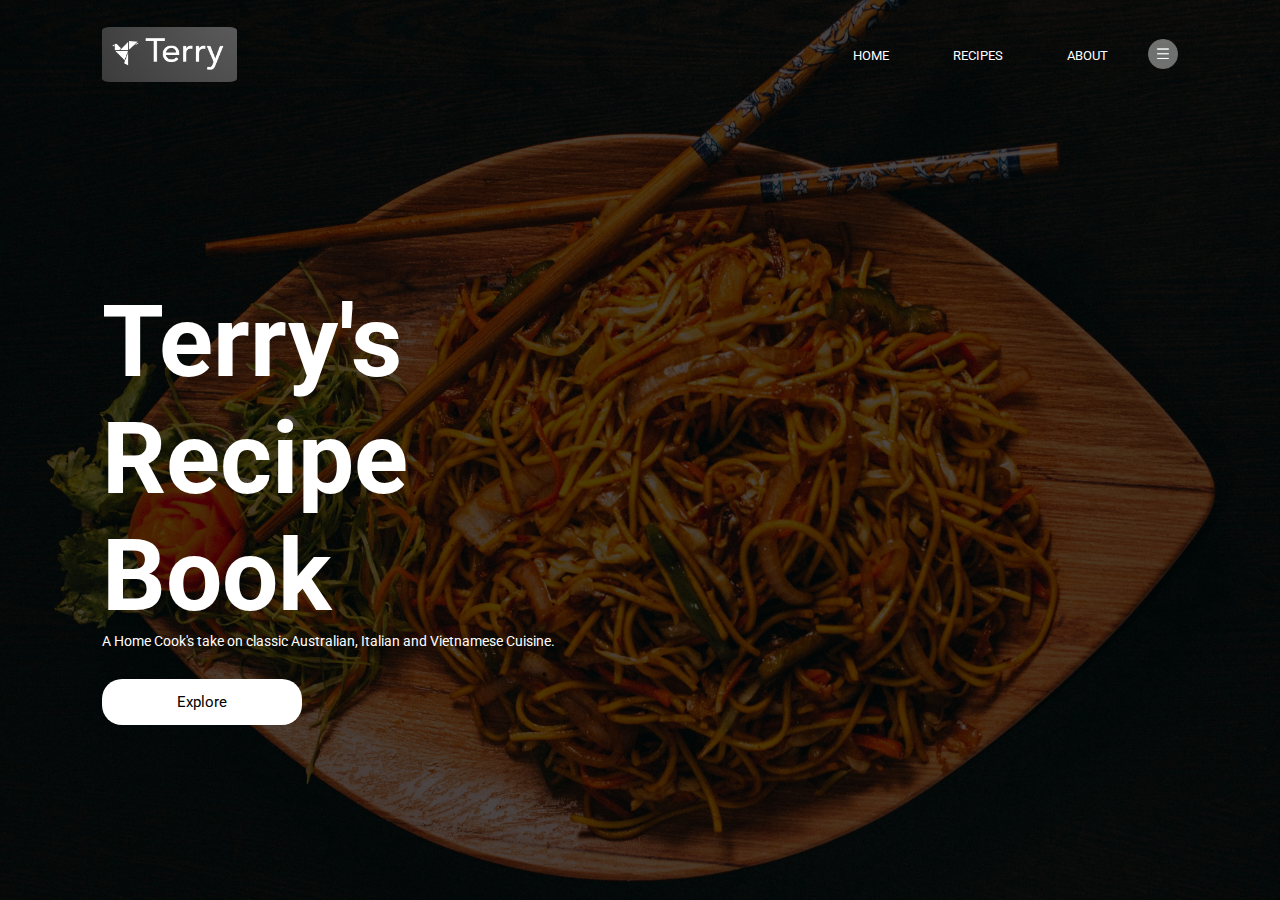
==== Project 2/CookBook.html @ 5ee7d129 "Add files via upload" ====
<html lang="en">
<head>
    <meta charset="UTF-8">
    <meta http-equiv="X-UA-Compatible" content="IE=edge">
    <meta name="viewport" content="width=device-width, initial-scale=1.0">
    <title>Project 2</title>
    <link rel="stylesheet" href="Cookbook.css">
    <link rel="stylesheet" href="https://fonts.googleapis.com/css2?family=Roboto:wght@400;700&display=swap">
</head>
<body>
    <div class="container">
        <div class="navbar">
            <a href="../Program Portfolio Terry Truong/Homepage.html">
            <img src="images/logo.png" class="logo">
            </a>
            <nav>
                <ul>
                    <li><a href="CookBook.html">HOME</a></li>
                    <li><a href="Recipes.html">RECIPES</a></li>
                    <li><a href="#">ABOUT</a></li>
                </ul>
            </nav>
            <img src="images/menu.png" class="menu-icon">
        </div>
        <div class="row">
            <div class="col">
                <h1>Terry's Recipe Book</h1>
                <p>A Home Cook's take on classic Australian, Italian and Vietnamese Cuisine.</p>
                <a href="Recipes.html">
                    <button type="button">Explore</button>
                </a>    
            </div>
            <!-- <div class="col">
                <div class="card card1">
                    <h5>Fried Chicken on Rice</h5>
                    <p>Japanese Style Fried Chicken on a bed of rice.</p>
                </div>
                <div class="card card2">
                    <h5>Okonomiyaki</h5>
                    <p>Japanese Vegetable Pancake served with Bonito Flakes.</p>
                </div>
                <div class="card card3">
                    <h5>Pizza and Garlic Bread</h5>
                    <p>Garlic Bread with SourDough base Magherita pizza.</p>
                </div>
                <div class="card card4">
                    <h5>Macaroni and Cheese</h5>
                    <p>Macaroni cheese topped with toasted panko crumbs.</p>
                </div>
            </div> -->
        </div>
    </div>
</body>


</html>
---- Project 2/Cookbook.css ----
*{
    margin: 0;
    padding: 0;
    font-family: 'Roboto', sans-serif;
}

.container{
    width:100%;
    height:100vh;
    background-position: center;
    background-size: cover;
    background-repeat: no-repeat;
    padding-left: 8%;
    background-attachment: fixed;
    padding-right: 8%;
    box-sizing: border-box;
    background-image: linear-gradient(rgba(0,0,0,0.7),rgba(0,0,0,0.7)), url(images/background.png);
}

.navbar{
    height:12%;
    display:flex;
    align-items: center;
}
.logo{
    width:135px;
    height:55px;
    border-radius: 6%;
    cursor:pointer;
}
.menu-icon{
    width:30px;
    
    cursor:pointer;
    margin-left: 40px;
}

nav{
    flex:1;
    text-align: right;
}

nav ul li{
    list-style: none;
    display: inline-block;
    margin-left: 60px;
}

nav ul li a{
    text-decoration: none;
    color:white;
    font-size: 13px;
}
.row{
    display:flex;
    height:88%;
    align-items: center;
}
.col{
    flex-basis: 50%;
}

h1{
    color:white;
    font-size: 100px;
}
p{
    color:white;
    font-size:14px;
    line-height:15px;
}
button{
    width:200px;
    color:#000;
    font-size:15px;
    padding:14px 0;
    background:white;
    border: 0;
    border-radius: 20px;
    outline: none;
    margin-top: 30px;
}
button:hover{
    cursor: pointer;
}

.card{
    width:300px;
    height: 330px;
    display:inline-block;
    border-radius: 10px;
    padding:15px 25px;
    box-sizing: border-box;
    cursor:pointer;
    margin:10px 15px;
    background-size: cover;
    transition:transform 0.5s;
}
.card1{
    background-image: url(images/pic-1.png);
}
.card2{
    background-image: url(images/pic-2.png);
}
.card3{
    background-image: url(images/pic-3.png);
}
.card4{
    background-image: url(images/pic-4.png);
}

.card:hover{
    transform:translateY(-10px);
}
h5{
    font-size: 20px;
    color: white;
    text-shadow: 0 0 5px rgb(0, 0, 0);
}
.card p{
    text-shadow: 0 0 15px #000;
    font-size: 10px;
}

/*-------------RECIPES-----------*/

.sub-title{
    text-align: center;
    font-size: 50px;
}
.detail-list{
    display:grid;
    grid-template-columns: repeat(auto-fit,minmax(250px, 1fr));
    grid-gap: 40px;
    margin-top:50px;
}
.detail{
    border-radius: 10px;
    position: relative;
    overflow: hidden;
}

.detail img{
    width:100%;
    border-radius: 10px;
    display:block;
    transition: transform 0.5s;
}
.layer{
    width:100%;
    height:0;
    background:linear-gradient(rgba(0,0,0,0.6),#2e622a);
    border-radius: 10px;
    position:absolute;
    left: 0;
    bottom:0;
    overflow: hidden;
    display:flex;
    align-items: center;
    justify-content: center;
    flex-direction: column;
    padding: 0 40px;
    text-align: center;
    font-size: 14px;
    transition: height 0.75s;
}

.layer h3{
    font-weight: 500;
    margin-bottom: 20px;
}

.layer a{
    margin-top: 20px;
    color:#209d19;
    text-decoration: none;
    font-size: 23px;
    line-height: 60px;
    background: rgb(245, 240, 240);
    width: 60px;
    height: 60px;
    border-radius: 50%; 
    padding: 15px;
    

}

.detail:hover img {
    transform: scale(1.05);
    cursor: pointer;
}

.detail:hover .layer{
    height:100%;
    cursor: pointer;
}

.btn{
    display:block;
    margin:50px auto;
    width:fit-content;
    border:1px solid #93de8e;
    padding:14px 50px;
    border-radius: 6px;
    text-decoration: none;
    color:white;
    transition: background 0.5s;
}

.btn:hover{
    background: #93de8e;
}
input{
    display:none;
}
.main-container{
    margin:0;
    padding:0;
    box-sizing: border-box;
    font-family: sans-serif;
    width:100%;
    text-align: center;
}

.main-container h1{
    font-weight: normal;
    font-size: 35px;
    position: relative;
    margin:40px 0; 
}
.main-container h1::before{
    content:'';
    position: absolute;
    width:100px;
    height:3px;
    background-color: crimson;
    bottom: -10px;
    left:50%;
    transform: translateX(-50%);
    animation: animate 4s linear infinite;
}
.top-content{  
    background-color: rgb(95, 40, 40);
    width:90%;
    margin: 0 auto 20px auto;
    height:60px;
    display:flex;
    align-items: center;
    border-radius: 5px;
    box-shadow: ;
}
.main-container h3{
    height:100%;
    background-color: lightgray;
    line-height: 60px;
    padding:0 50px;
    color:white;
}

@keyframes animate{
    0%{
        width:100px;
    }
    50%{
        width:200px;
    }
    100%{
        width:100px;
    }
}
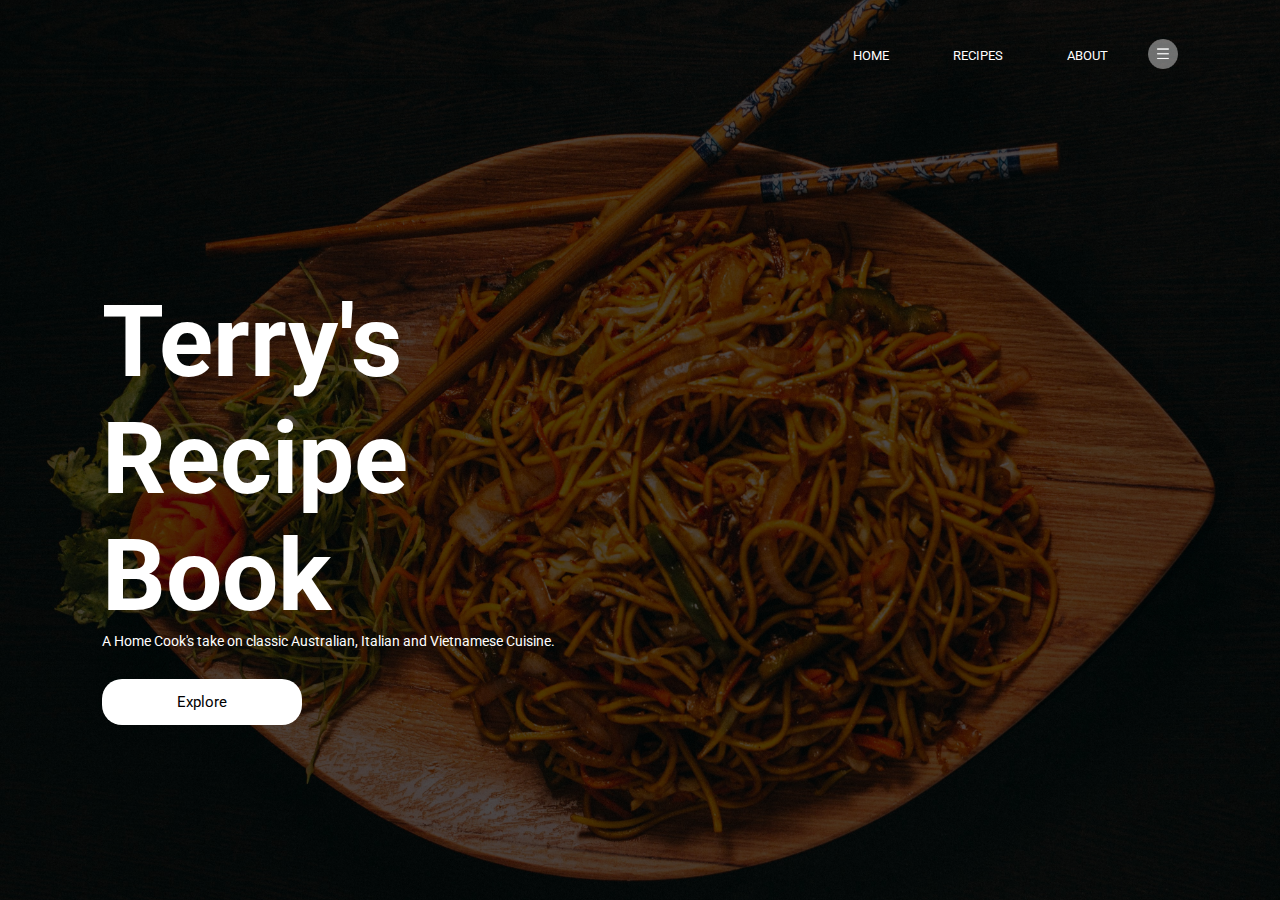
==== commit 05aa1a36: "Updated website design, fixed responsiveness" ====
--- a/Project 2/CookBook.html
+++ b/Project 2/CookBook.html
@@ -10,13 +10,12 @@
 <body>
     <div class="container">
         <div class="navbar">
-            <a href="../Program Portfolio Terry Truong/Homepage.html">
-            <img src="images/logo.png" class="logo">
+            <a href="../Program Portfolio Terry Truong/index.html">
             </a>
             <nav>
                 <ul>
                     <li><a href="CookBook.html">HOME</a></li>
-                    <li><a href="Recipes.html">RECIPES</a></li>
+                    <li><a href="CookBook.html">RECIPES</a></li>
                     <li><a href="#">ABOUT</a></li>
                 </ul>
             </nav>
@@ -26,7 +25,7 @@
             <div class="col">
                 <h1>Terry's Recipe Book</h1>
                 <p>A Home Cook's take on classic Australian, Italian and Vietnamese Cuisine.</p>
-                <a href="Recipes.html">
+                <a href="CookBook.html">
                     <button type="button">Explore</button>
                 </a>    
             </div>
--- a/Project 2/Cookbook.css
+++ b/Project 2/Cookbook.css
@@ -268,4 +268,4 @@
     100%{
         width:100px;
     }
-}+}
